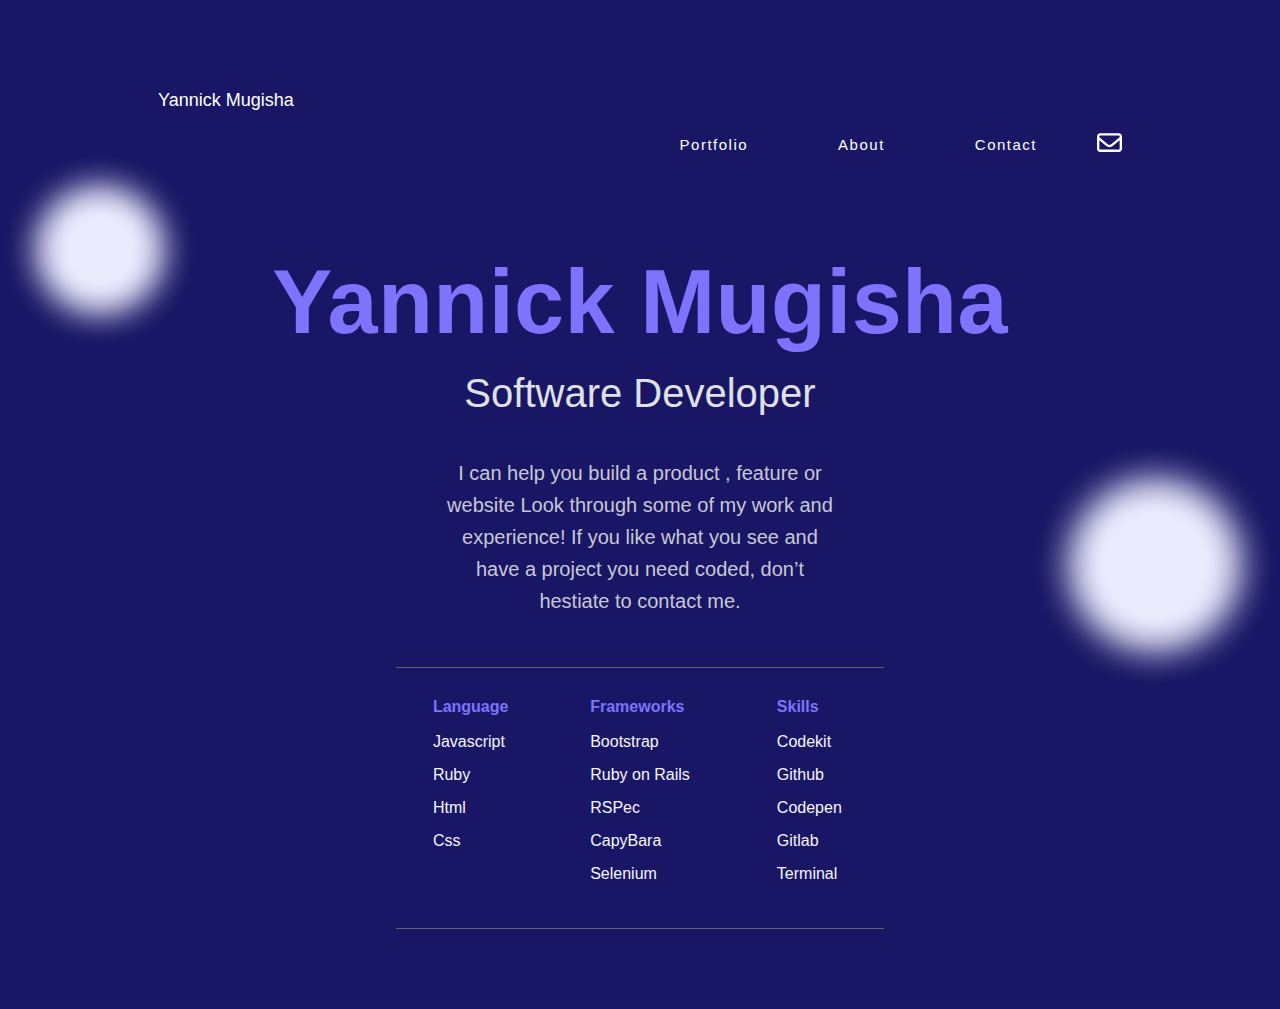
==== index.html @ bc4649f1 "Portofolio Setup" ====
<!DOCTYPE html>
<html lang="en">

<head>
    <meta charset="UTF-8">
    <meta http-equiv="X-UA-Compatible" content="IE=edge">
    <meta name="viewport" content="width=device-width, initial-scale=1.0">
    <title>My Personal Portofolio</title>

    <!-- favicon -->
    <link rel="stylesheet" href="images/favicon-1.ico" type="image/x-icon" />
    <!-- font awesome -->
    <link rel="stylesheet" href="https://cdnjs.cloudflare.com/ajax/libs/font-awesome/6.1.1/css/all.min.css"
        integrity="sha512-KfkfwYDsLkIlwQp6LFnl8zNdLGxu9YAA1QvwINks4PhcElQSvqcyVLLD9aMhXd13uQjoXtEKNosOWaZqXgel0g=="
        crossorigin="anonymous" referrerpolicy="no-referrer" />
    <link rel="stylesheet" href="styles.css">
    <script defer src="./index.js"></script>

</head>

<body>
    <!-- Header -->
    <header class="header">
        <a href="" class="logo">Yannick Mugisha</a>
        <div class="nav-links">
           <ul class="nav">
            <li class="close-icon"><i class="fa-solid fa-x"></i></li>
            <li class="menu-item"><a href="#portofolio">Portfolio</a></li>
            <li class="menu-item"><a href="#About">About</a></li>
            <li class="menu-item"><a href="#Contact">Contact</a></li>
            <li class="email-icon"><a href="#"><svg xmlns="http://www.w3.org/2000/svg" viewBox="0 0 512 512"><path d="M0 128C0 92.65 28.65 64 64 64H448C483.3 64 512 92.65 512 128V384C512 419.3 483.3 448 448 448H64C28.65 448 0 419.3 0 384V128zM48 128V150.1L220.5 291.7C241.1 308.7 270.9 308.7 291.5 291.7L464 150.1V127.1C464 119.2 456.8 111.1 448 111.1H64C55.16 111.1 48 119.2 48 127.1L48 128zM48 212.2V384C48 392.8 55.16 400 64 400H448C456.8 400 464 392.8 464 384V212.2L322 328.8C283.6 360.3 228.4 360.3 189.1 328.8L48 212.2z"/></svg></a></li>
           </ul>
        </div>
        <span class="nav-menu-icon"><i class="fa-solid fa-bars"></i></span>
    </header>
    <main class="main">
        <section class="main-intro">
            <h1>Yannick Mugisha</h1>
            <h3>Software Developer</h3>
            <p>I can help you build a product , feature or website Look through some of my work and experience! If you
                like what you see and have a project you need coded,
                don’t hestiate to contact me.</p>

        </section>
        <section class="section-experience">
            <div class="exp-card">
                <h4>Language</h4>
                <ul>
                    <li>Javascript</li>
                    <li>Ruby</li>
                    <li>Html</li>
                    <li>Css</li>
                </ul>
            </div>
            <div class="exp-card">
                <h4>Frameworks</h4>
                <ul>
                    <li>Bootstrap</li>
                    <li>Ruby on Rails</li>
                    <li>RSPec</li>
                    <li>CapyBara</li>
                    <li>Selenium</li>
                </ul>
            </div>
            <div class="exp-card">
                <h4>Skills</h4>
                <ul>
                    <li>Codekit</li>
                    <li>Github</li>
                    <li>Codepen</li>
                    <li>Gitlab</li>
                    <li>Terminal</li>
                </ul>
            </div>

        </section>   
    </main>
 
</body>
</html>
---- styles.css ----
@import url("https://fonts.googleapis.com/css2?family=Roboto:wght@300;400;500;700&display=swap");
@import url("https://fonts.googleapis.com/css2?family=Inter:wght@300;400;500;600;700&family=Roboto:wght@300;400;500;700&display=swap");

* {
  margin: 0;
  padding: 0;
  box-sizing: border-box;
}

body {
  background-color: #191765;
  background-image:
    url("./images/Ellipse18.png"),
    url("./images/Ellipse19.png"),
    url("./images/Ellipse20@3x.png"),
    url("./images/Ellipse21.png"),
    url("./images/Ellipse22.png"),
    url("./images/Ellipse23.png");
  background-repeat: no-repeat;
  background-size:
    120px 230px,
    60px 150px,
    200px,
    120px,
    240px 190px,
    140px 200px;
  background-position:
    left 0 top 50px,
    right 0 top 470px,
    left 0 top 1420px,
    right 0 top 2220px,
    left 0 top 3010px,
    right 0 top 3760px;
  width: 100vw;
  height: 100vh;
}

.header {
  height: max-content;
  display: flex;
  font-family: sans-serif;
  font-weight: 500;
  justify-content: space-between;
  align-items: center;
  padding: 20px 30px;
}

.nav-links {
  display: none;
}

.email-icon {
  display: none;
}

.nav-links.active {
  background-image:
    url("./images/shapemobilemenu-2.png"),
    url("./images/shape mobile menu-1.png"),
    url("./images/Icon - Chevron - Right - Larger.png"),
    url("./images/Icon - Chevron - Right - Larger.png"),
    url("./images/Icon - Chevron - Right - Larger.png");
  background-size:
    150px 300px,
    150px 300px,
    20px 20px,
    20px 20px,
    20px 20px;
  background-position:
    left 0 top 90px,
    right 0 top 350px,
    right 13% top 111px,
    right 13% top 174px,
    right 13% top 235px;
  background-repeat: no-repeat;
  display: block;
  align-items: center;
  justify-content: center;
  background-color: #191765;
  width: 100vw;
  height: 100vh;
  position: absolute;
  top: 0;
  right: 0;
  bottom: 0;
  font-size: 24px;
  line-height: 32px;
}

.close-icon {
  display: block;
  color: #fff;
  position: absolute;
  right: 7%;
  cursor: pointer;
  top: 15px;
}

.menu-item {
  display: flex;
  list-style-type: none;
  padding: 15px 30px;
  cursor: pointer;
}

.menu-item a {
  text-decoration: none;
  color: #fff;
}

.nav {
  text-decoration: none;
  margin-top: 90px;
}

.menu-item li {
  margin: 90px;
}

.logo {
  text-decoration: none;
  color: #fff;
  text-transform: capitalize;
  font-size: 20px;
}

.logo:hover {
  transform: rotate(90deg) translateX(50px);
}

.fa-bars {
  color: #fff;
  font-size: 20px;
  cursor: pointer;
}

.main {
  margin: 60px 24px;
  height: max-content;
  display: flex;
  flex-direction: column;
  align-items: center;
  justify-content: center;
}

.main-intro {
  display: grid;
  place-items: center;
}

.main-intro h1 {
  font-family: sans-serif;
  font-weight: 500;
  font-size: 35px;
  line-height: 72px;
  letter-spacing: 0.37px;
  color: #7d73fc;
  margin-bottom: 15px;
}

.main-intro h3 {
  font-family: sans-serif;
  font-weight: 500;
  font-size: 34px;
  line-height: 44px;
  color: #edecff;
  margin-bottom: 40px;
}

.main-intro p {
  height: max-content;
  font-family: sans-serif;
  font-weight: 500;
  font-size: 18px;
  line-height: 28px;
  display: flex;
  text-align: center;
  color: #c8c8d4;
}

.section-experience {
  margin-top: 50px;
  width: 100%;
  font-family: sans-serif;
  font-weight: 500;
  padding: 30px;
  border-top: 1px solid #646369;
  border-bottom: 1px solid #646369;
  display: grid;
  place-items: start;
  grid-template-columns: repeat(2, 1fr);
  gap: 20px;
}

.exp-card h4 {
  color: #7d73fc;
}

.exp-card ul {
  margin-top: 17px;
  list-style: none;
}

.exp-card ul li {
  margin-bottom: 15px;
  color: #f5f5ff;
}

.section {
  width: 100%;
  display: flex;
  flex-direction: column;
  align-items: center;
  justify-content: space-between;
}

.social-icons ul {
  width: 130px;
  display: flex;
  list-style-type: none;
  justify-content: space-between;
  margin-top: 20px;
  color: #fff;
  transition: all 0.5s;
  cursor: pointer;
}

.social-icons ul li:hover {
  transform: rotate(360deg) scale(1.5);
}

.work {
  width: 70px;
  margin-top: 20px;
  display: flex;
  justify-content: space-between;
}

.work__hide {
  display: none;
}

.arrow {
  color: #c4c4c4;
  padding: 4px;
  height: 21px;
}

.work h2 {
  color: #a2a3ae;
  font-family: sans-serif;
  font-weight: 500;
  font-size: 20px;
}

.work-section {
  font-family: sans-serif;
  font-weight: 500;
  margin-top: 70px;
}

.box-1 {
  display: grid;
  grid-template-columns: repeat(1, 1fr);
  margin-top: 40px;
}

.head {
  border-bottom: 1px solid #646369;
}

.head h2 {
  width: 50%;
  font-size: 40px;
  line-height: 54px;
  color: #7d73fc;
  margin-bottom: 30px;
}

.box-1 img {
  width: 100%;
  margin-bottom: 40px;
  cursor: pointer;
}

.box-1 img:hover {
  transform: scale(0.99);
  transform: rotate(2deg);
}

.box-1 h1 {
  font-family: sans-serif;
  font-weight: 500;
  font-size: 32px;
  line-height: 44px;
  color: #fff;
  margin-bottom: 40px;
}

.box-1 p {
  font-family: sans-serif;
  font-weight: 400;
  color: #dcdce8;
  font-size: 20px;
  line-height: 28px;
  margin-bottom: 40px;
}

.box-1 ul {
  list-style-type: none;
  display: flex;
  justify-content: space-between;
  color: #fff;
  margin-bottom: 40px;
}

.box-2 ul li:nth-child(2),
.box-2 ul li:nth-child(1),
.box-2 ul li:nth-child(3) {
  border-right: 1px solid #646369;
  padding: 10px 20px;
  font-family: sans-serif;
  font-weight: 500;
}

.box-2 ul li:nth-child(4) {
  padding: 10px 20px;
  font-family: sans-serif;
  font-weight: 500;
}

.button {
  width: 20%;
  font-family: sans-serif;
  font-weight: 500;
  font-size: 12px;
  line-height: 20px;
  color: #fff;
  background: #6a61d7;
  border-radius: 1px;
  padding: 12px 12px;
  border: 1px solid #6a61d7;
  transition: 0.2s;
  cursor: pointer;
}

.button:hover {
  background: #fff;
  color: #6a61d7;
}

.contact-form {
  display: flex;
  flex-direction: column;
  align-items: center;
  margin-top: 70px;
}

.contact-form h3 {
  font-family: sans-serif;
  font-weight: 500;
  font-size: 32px;
  line-height: 44px;
  color: #7d73fc;
  margin-bottom: 20px;
}

.contact-form p {
  width: 90%;
  font-family: sans-serif;
  font-weight: 400;
  font-size: 16px;
  line-height: 24px;
  color: #f5f5ff;
  text-align: center;
  margin-bottom: 40px;
}

form {
  width: 345px;
}

form div {
  padding: 10px;
  width: 365px;
  margin-left: -10px;
}

label {
  display: block;
}

input + label {
  display: inline-block;
  margin-right: 10px;
}

input[type=text],
input[type=email],
textarea {
  border: 1px solid #999;
  padding: 15px;
  width: 100%;
  color: #191765;
  margin-right: -2px;
}

input[type=name] {
  width: 100%;
  padding: 15px;
}

.form button {
  font-family: sans-serif;
  font-weight: 500;
  font-size: 12px;
  line-height: 20px;
  color: #fff;
  background: #6a61d7;
  border-radius: 1px;
  padding: 10px 30px;
  border: 1px solid #6a61d7;
  display: flex;
  align-items: center;
  justify-content: center;
  cursor: pointer;
  transition: 0.3s;
  margin-top: 15px;
  margin-bottom: 50px;
}

.form button:hover {
  color: #191765;
}

.down-form {
  display: flex;
  flex-direction: column;
  align-items: center;
}

.down-form h4 {
  font-family: sans-serif;
  font-weight: 400;
  font-size: 20px;
  line-height: 28px;
  text-align: center;
  color: #ebebff;
}

.social-icons {
  display: flex;
  flex-direction: column;
  align-items: center;
}

/* Recent Work Detail Container */

.recent_work_detail_container {
  width: 100%;
  height: 100vh;
  position: fixed;
  top: 0;
  left: 0;
  background: #191765;
  backdrop-filter: opacity(80%);
  display: none;
  z-index: 20;
}

.recent_work_box_visible {
  display: grid;
  place-items: center;
}

.recent_work_detail_box {
  width: 90%;
  height: 95%;
  padding: 20px 10px;
  background: rgba(255, 255, 255, 0.16);
  overflow-y: scroll;
}

.recent_work_detail_content {
  color: #fff;
}

.fa-xmark {
  font-size: 23px;
  color: #fff;
  cursor: pointer;
}

.recent_work_detail_close_btn {
  position: absolute;
  right: 50px;
  top: 40px;
  background: transparent;
  border: none;
}

@media only screen and (min-width: 800px) {
  .logo {
    font-size: 18px;
    line-height: 20px;
  }

  .nav-links {
    display: block;
  }

  .close-icon {
    display: none;
  }

  .nav-links ul {
    display: flex;
    align-items: center;
    list-style-type: none;
    width: 100%;
    gap: 30px;
  }

  .nav-links ul li a svg {
    fill: #fff;
    width: 25px;
    height: 25px;
  }

  .close-icon:active {
    display: inline-block;
  }

  .nav-links ul li a {
    text-decoration: none;
    color: #fff;
    font-family: sans-serif;
    font-weight: 500;
    font-size: 15px;
    line-height: 20px;
    letter-spacing: 1.5px;
  }

  .email-icon {
    display: inline-block;
  }

  .nav-menu-icon {
    display: none;
  }

  .nav-menu-icon.active {
    display: block;
    width: 100vw;
    height: 100vh;
    position: absolute;
    top: 0;
  }

  body {
    width: 80%;
    margin: 10px auto;
    background-image:
      url("./images/circle1header.png"),
      url("./images/circle2header.png"),
      url("./images/Ellipse 19 (2).png"),
      url("./images/Ellipse 20 (2).png"),
      url("./images/Ellipse 21 (2).png"),
      url("./images/Ellipse 22 (1).png");
    background-size:
      200px 200px,
      250px 250px,
      330px,
      250px,
      270px,
      320px;
    background-position:
      left 0 top 150px,
      right 0 top 440px,
      left 0 top 980px,
      right 0 top 1700px,
      left 0 top 2350px,
      right 0 top 2500px;
  }

  .main-intro h1 {
    font-family: sans-serif;
    font-weight: 700;
    font-size: 90px;
    line-height: 105px;
  }

  .main-intro h3 {
    font-size: 40px;
    line-height: 47px;
    text-align: center;
    color: #dfe1e6;
  }

  .main-intro p {
    width: 40%;
    font-size: 20px;
    line-height: 32px;
  }

  .section-experience {
    place-items: center;
    align-items: start;
    grid-template-columns: repeat(3, 1fr);
    width: 50%;
    padding-left: 0;
    padding-right: 0;
    margin-bottom: 80px;
  }

  .section {
    flex-direction: row;
  }

  .work__hide {
    display: flex;
  }

  .box-1 {
    grid-template-columns: repeat(2, 1fr);
  }

  .box-2 {
    display: flex;
    flex-direction: column;
    justify-content: center;
    padding: 45px 20px;
    width: 100%;
  }

  .down {
    display: flex;
    flex-direction: column;
  }

  .row__rev {
    display: flex;
    flex-direction: row-reverse;
  }

  .contact-form p {
    width: 60%;
    font-size: 20px;
    line-height: 28px;
    color: #ebebff;
  }

  .form button {
    padding: 5px 40px;
  }

  .form button:hover {
    background: #fff;
    color: #6a61d7;
  }

  .social-icons {
    flex-direction: row;
    margin-right: 50px;
  }

  .left {
    margin-bottom: 15px;
  }

  .left ul {
    margin-left: 140px;
  }

  .box-2 ul li:nth-child(1),
  .box-2 ul li:nth-child(2),
  .box-2 ul li:nth-child(3),
  .box-2 ul li:nth-child(4) {
    padding: 20px 20px;
  }

  form div {
    width: 600px;
  }

  .form-1 {
    display: flex;
  }

  input[type=text],
  input[type=email],
  textarea {
    margin-left: -120px;
  }

  input[type=name] {
    margin-left: -110px;
  }

  .down-form {
    margin-left: -130px;
  }
}
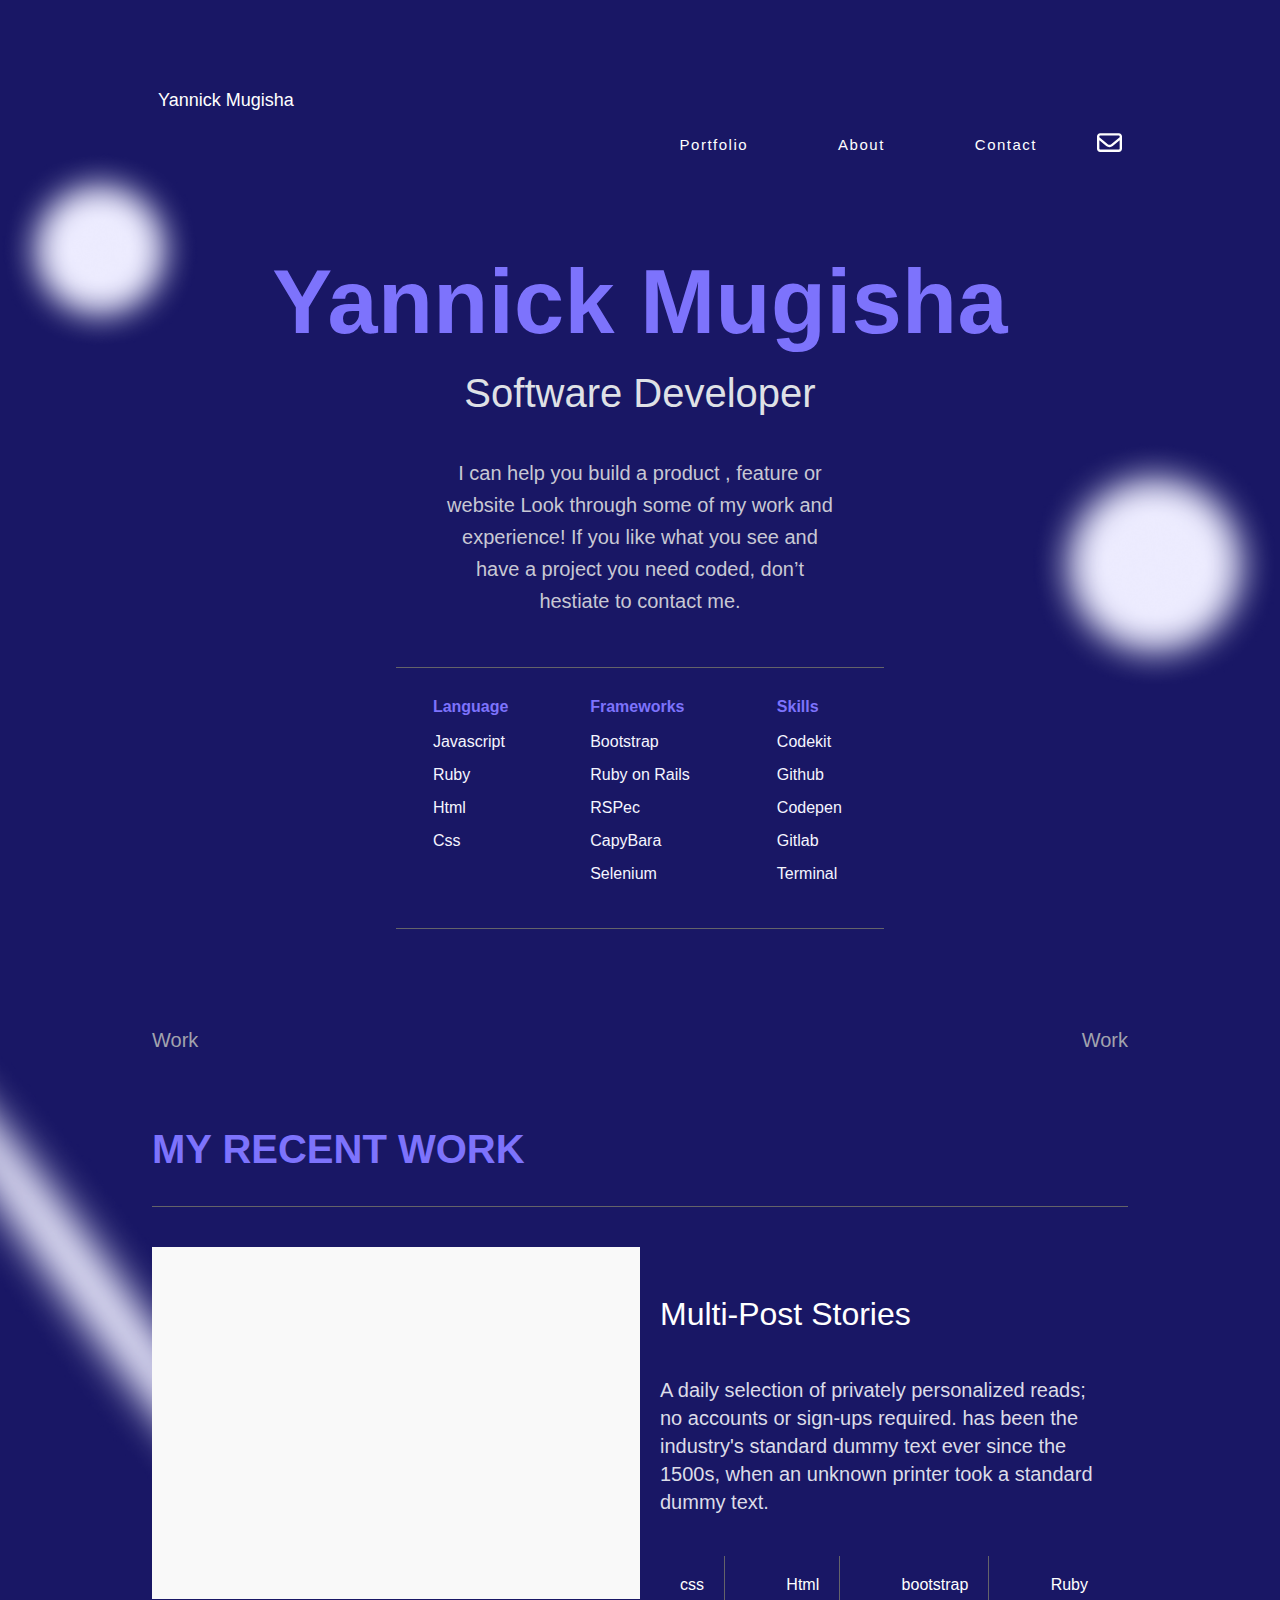
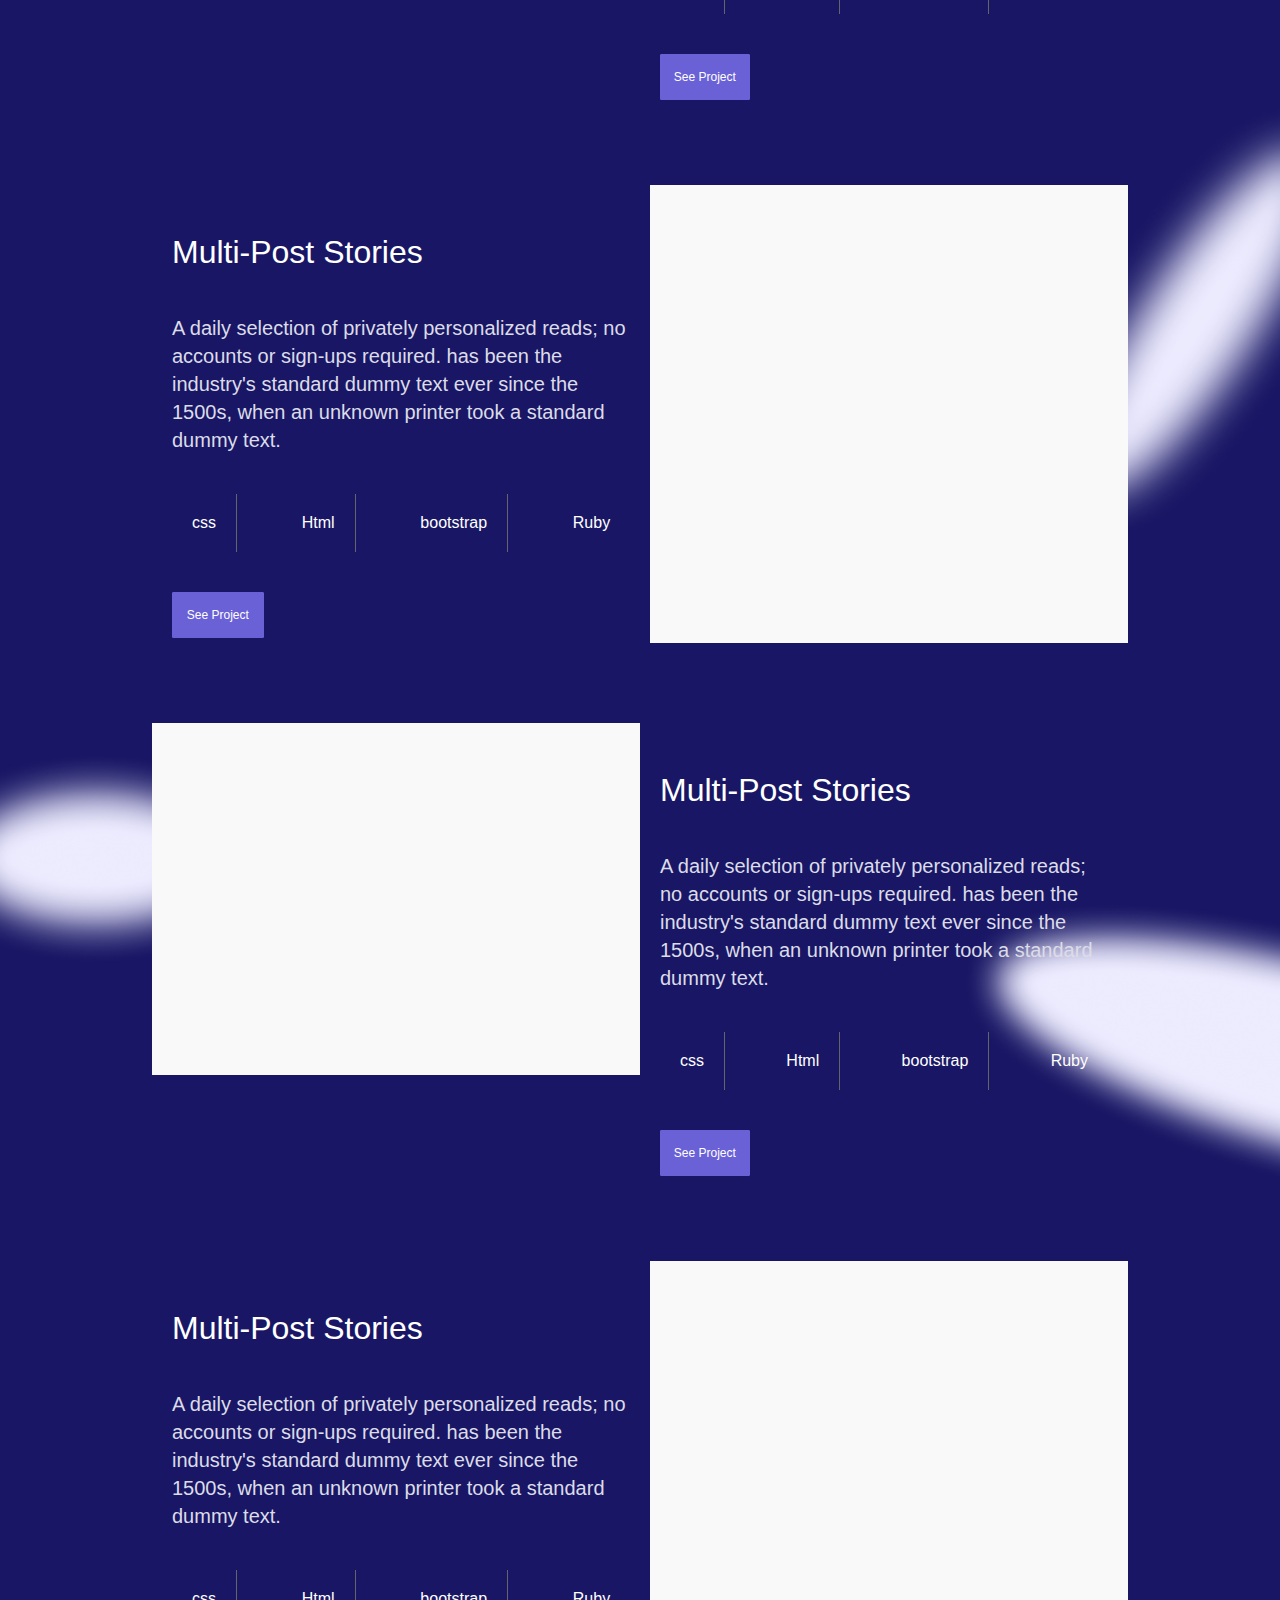
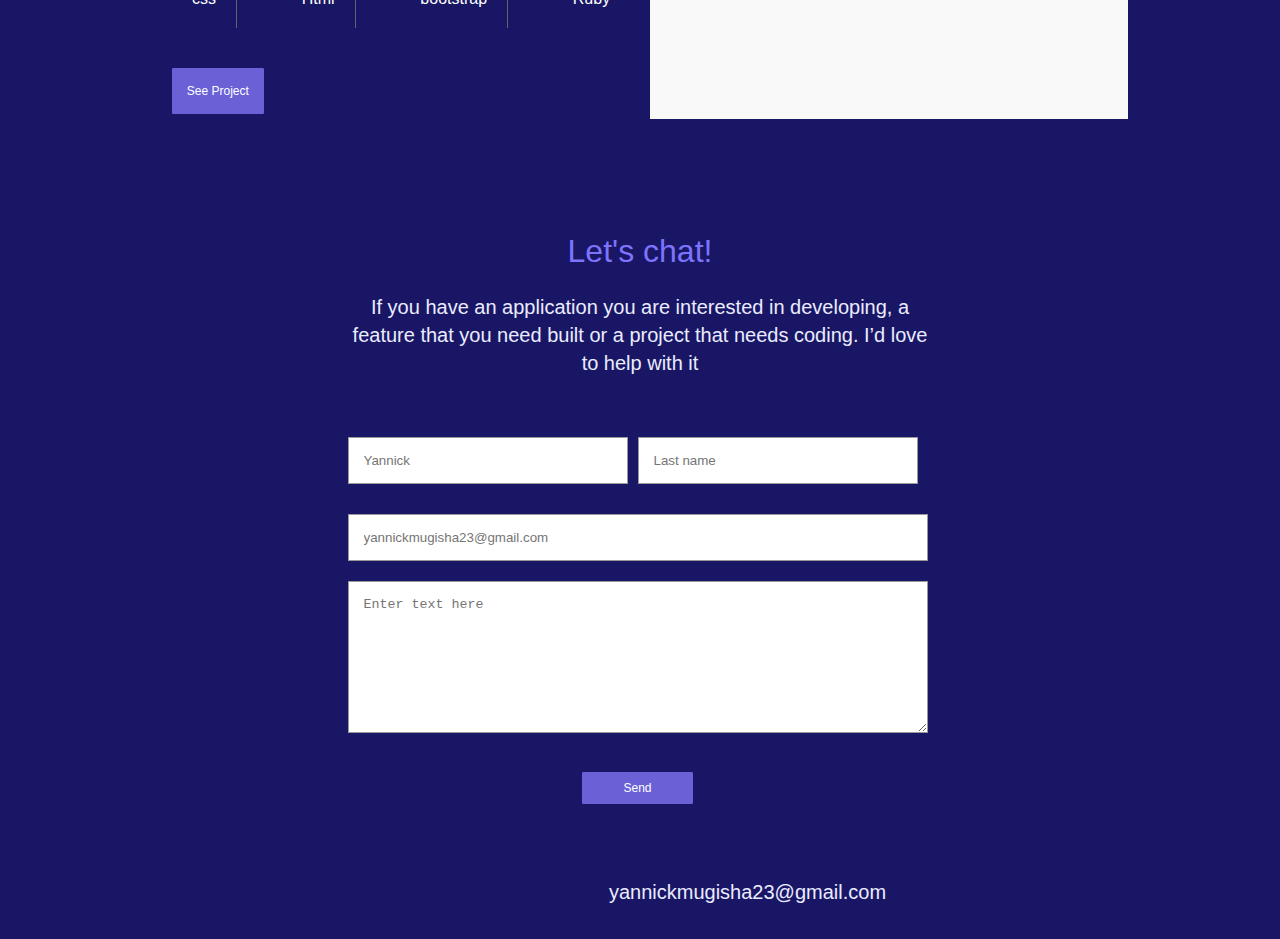
==== commit 2291babd: "Finish mobile view" ====
--- a/index.html
+++ b/index.html
@@ -73,7 +73,151 @@
                 </ul>
             </div>
 
-        </section>   
+        </section>
+       <div class="section">
+        <article class="work work__hide">
+            <h2>Work</h2>
+            <span class="arrow"><i class="fa-solid fa-arrow-down-long"></i></span>
+           
+
+        </article>
+        <div class="social-icons">
+            <ul>
+                <li><i class="fa-brands fa-github"></i></li>
+                <li><i class="fa-brands fa-linkedin-in"></i></li>
+                <li><i class="fa-brands fa-angellist"></i></li>
+                <li><i class="fa-brands fa-twitter"></i></li>
+                <li><i class="fa-solid fa-m"></i></li>
+            </ul>
+        </div>
+        <article class="work">
+            <span class="arrow"><i class="fa-solid fa-arrow-down-long"></i></span>
+            <h2>Work</h2>
+
+        </article>
+       </div>
+        <div id="append" class="work-section">
+          <article class="top">
+            <div class="head">
+                <h2>MY RECENT WORK</h2>
+            </div>
+          </article>
+          <article class="down">
+            <div class="box-1">
+                <img src="./images/ImgPlaceholder.png" alt="Blank square">
+                <div class="box-2">
+                    <h1>Multi-Post Stories</h1>
+                    <p>A daily selection of privately personalized reads; no accounts or sign-ups required. has been the industry's standard dummy text ever since the 1500s, when an unknown printer took a standard dummy text.</p>
+                    <ul>
+                        <li>css</li>
+                        <li>Html</li>
+                        <li>bootstrap</li>
+                        <li>Ruby</li>
+     
+                    </ul>
+                    <button class="button">See Project</button>
+                 </div>
+ 
+            </div>
+            <div class="box-1 row__rev">
+             <img src="./images/ImgPlaceholder.png" alt="Blank square">
+             <div class="box-2">
+                <h1>Multi-Post Stories</h1>
+                <p>A daily selection of privately personalized reads; no accounts or sign-ups required. has been the industry's standard dummy text ever since the 1500s, when an unknown printer took a standard dummy text.</p>
+                <ul>
+                    <li>css</li>
+                    <li>Html</li>
+                    <li>bootstrap</li>
+                    <li>Ruby</li>
+ 
+                </ul>
+                <button class="button">See Project</button>
+             </div>
+ 
+             </div>
+             <div class="box-1">
+                 <img src="./images/ImgPlaceholder.png" alt="Blank square">
+                 <div class="box-2">
+                    <h1>Multi-Post Stories</h1>
+                    <p>A daily selection of privately personalized reads; no accounts or sign-ups required. has been the industry's standard dummy text ever since the 1500s, when an unknown printer took a standard dummy text.</p>
+                    <ul>
+                        <li>css</li>
+                        <li>Html</li>
+                        <li>bootstrap</li>
+                        <li>Ruby</li>
+     
+                    </ul>
+                    <button class="button">See Project</button>
+                 </div>
+  
+             </div>
+             <div class="box-1 row__rev">
+                 <img src="./images/ImgPlaceholder.png" alt="Blank square">
+                 <div class="box-2">
+                    <h1>Multi-Post Stories</h1>
+                    <p>A daily selection of privately personalized reads; no accounts or sign-ups required. has been the industry's standard dummy text ever since the 1500s, when an unknown printer took a standard dummy text.</p>
+                    <ul>
+                        <li>css</li>
+                        <li>Html</li>
+                        <li>bootstrap</li>
+                        <li>Ruby</li>
+     
+                    </ul>
+                    <button class="button">See Project</button>
+                 </div>
+             </div>
+          </article>
+        </div>
+        <section class="contact-form">
+            <h3>Let's chat!</h3>
+            <p>If you have an application you are interested in developing, a feature that you need built or a project that needs coding. I’d love to help with it </p> 
+            <form class="form" action="https://formspree.io/f/xoqrbwdq" method="POST">
+                <div class="form-1">
+                    <div>
+                        <label for="name">
+                            <input id="name" type="text" placeholder="Yannick" required minlength="6" maxlength="30">
+                        </label>
+                    </div>
+                    <div>
+                        <label for="text">
+                            <input id="text" type="text" placeholder="Last name" required minlength="6" maxlength="30">
+                        </label>
+                    </div>
+                </div>
+                <div>
+                    <label for="email">
+                        <input id="email" type="email" placeholder="yannickmugisha23@gmail.com" required>
+                    </label>
+                    
+                </div>
+                <div>
+                    <label for="textarea">
+                        <textarea id="textarea" name="textarea" cols="50" rows="8" placeholder="Enter text here" minlength="15" maxlength="500"></textarea>
+                    </label>
+                    
+                </div>
+                <div class="down-form">
+                    <button type="submit">Send</button>
+                   <div class="social-icons">
+                    <div class="left">
+                        <ul>
+                            <li><i class="fa-brands fa-github"></i></li>
+                            <li><i class="fa-brands fa-linkedin-in"></i></li>
+                            <li><i class="fa-brands fa-angellist"></i></li>
+                            <li><i class="fa-brands fa-twitter"></i></li>
+                            <li><i class="fa-solid fa-m"></i></li>
+                        </ul>
+                    </div>
+                   
+                   <div class="right">
+                    <h4>yannickmugisha23@gmail.com</h4>
+                   </div>
+                   </div>
+                </div>
+
+
+            </form>
+        </section>     
     </main>
  
 </body>
--- a/styles.css
+++ b/styles.css
@@ -454,51 +454,6 @@
   align-items: center;
 }
 
-/* Recent Work Detail Container */
-
-.recent_work_detail_container {
-  width: 100%;
-  height: 100vh;
-  position: fixed;
-  top: 0;
-  left: 0;
-  background: #191765;
-  backdrop-filter: opacity(80%);
-  display: none;
-  z-index: 20;
-}
-
-.recent_work_box_visible {
-  display: grid;
-  place-items: center;
-}
-
-.recent_work_detail_box {
-  width: 90%;
-  height: 95%;
-  padding: 20px 10px;
-  background: rgba(255, 255, 255, 0.16);
-  overflow-y: scroll;
-}
-
-.recent_work_detail_content {
-  color: #fff;
-}
-
-.fa-xmark {
-  font-size: 23px;
-  color: #fff;
-  cursor: pointer;
-}
-
-.recent_work_detail_close_btn {
-  position: absolute;
-  right: 50px;
-  top: 40px;
-  background: transparent;
-  border: none;
-}
-
 @media only screen and (min-width: 800px) {
   .logo {
     font-size: 18px;
@@ -700,4 +655,4 @@
   .down-form {
     margin-left: -130px;
   }
-}
+}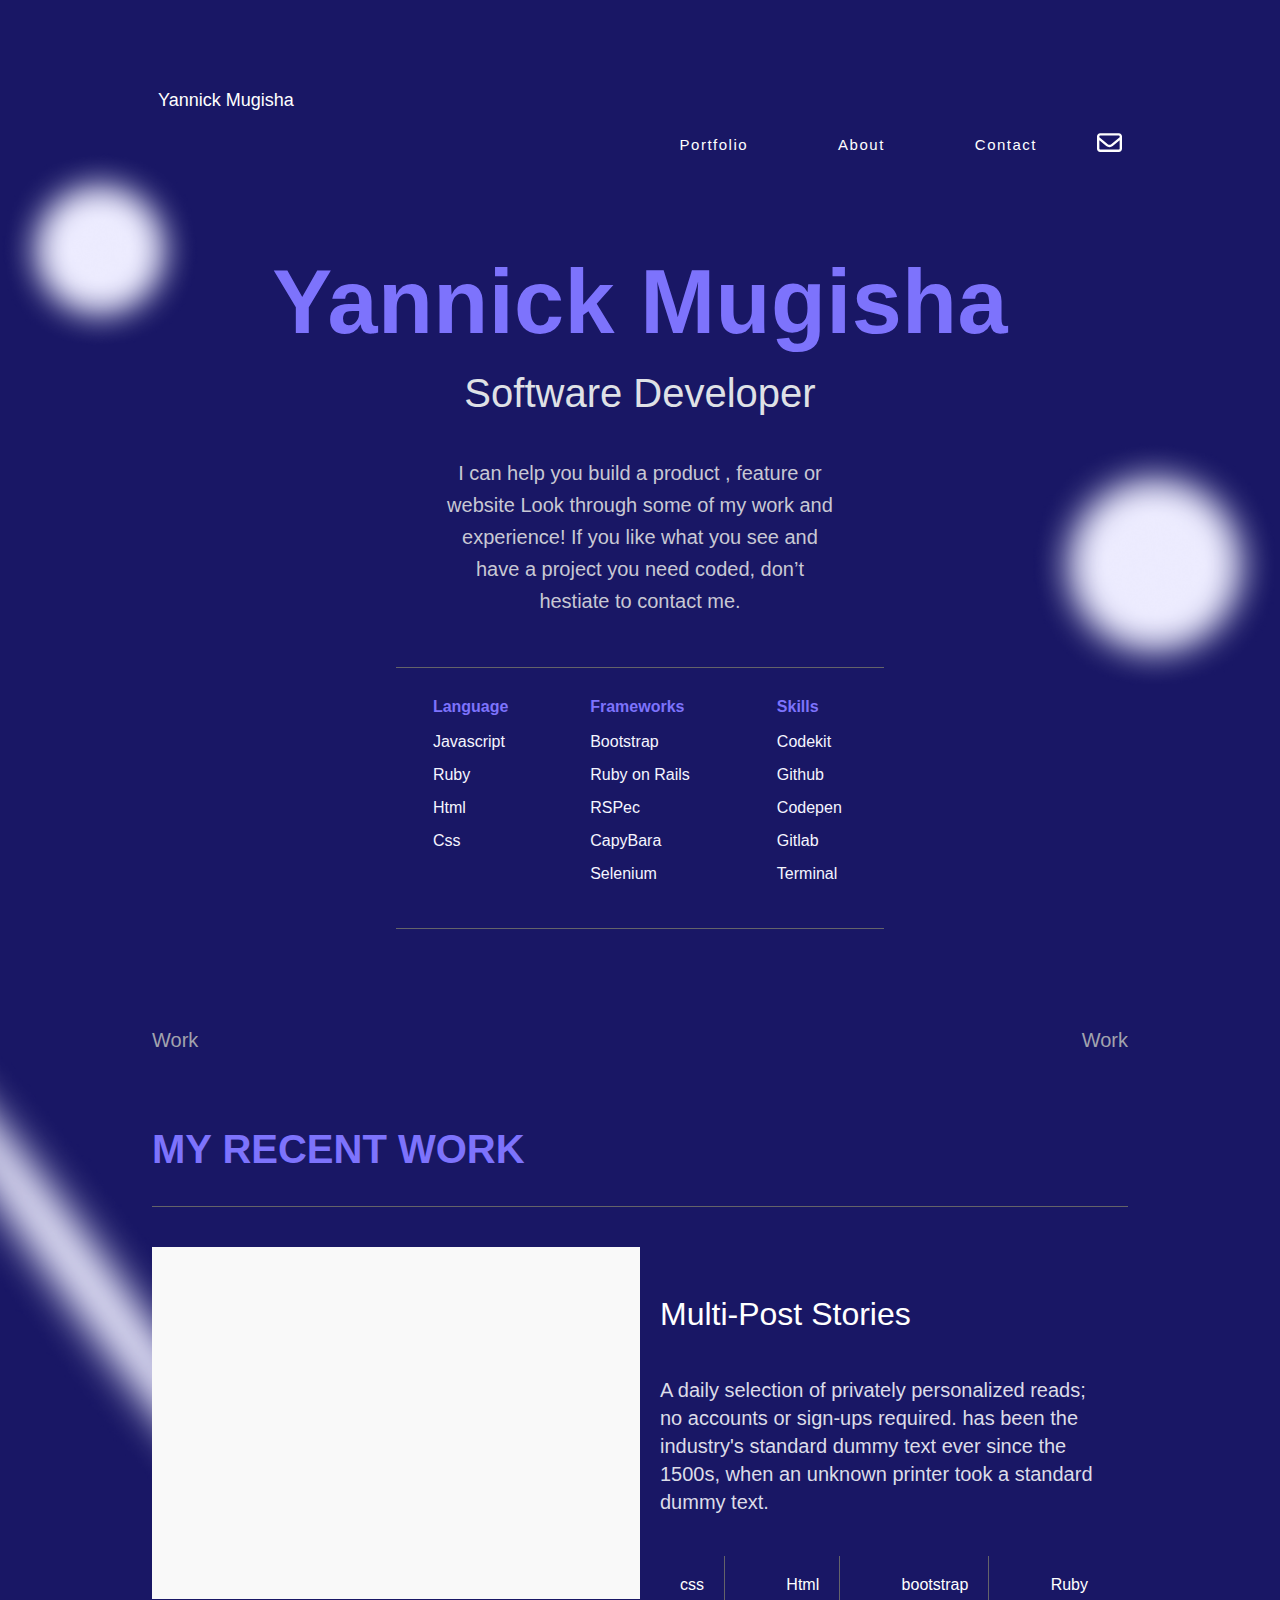
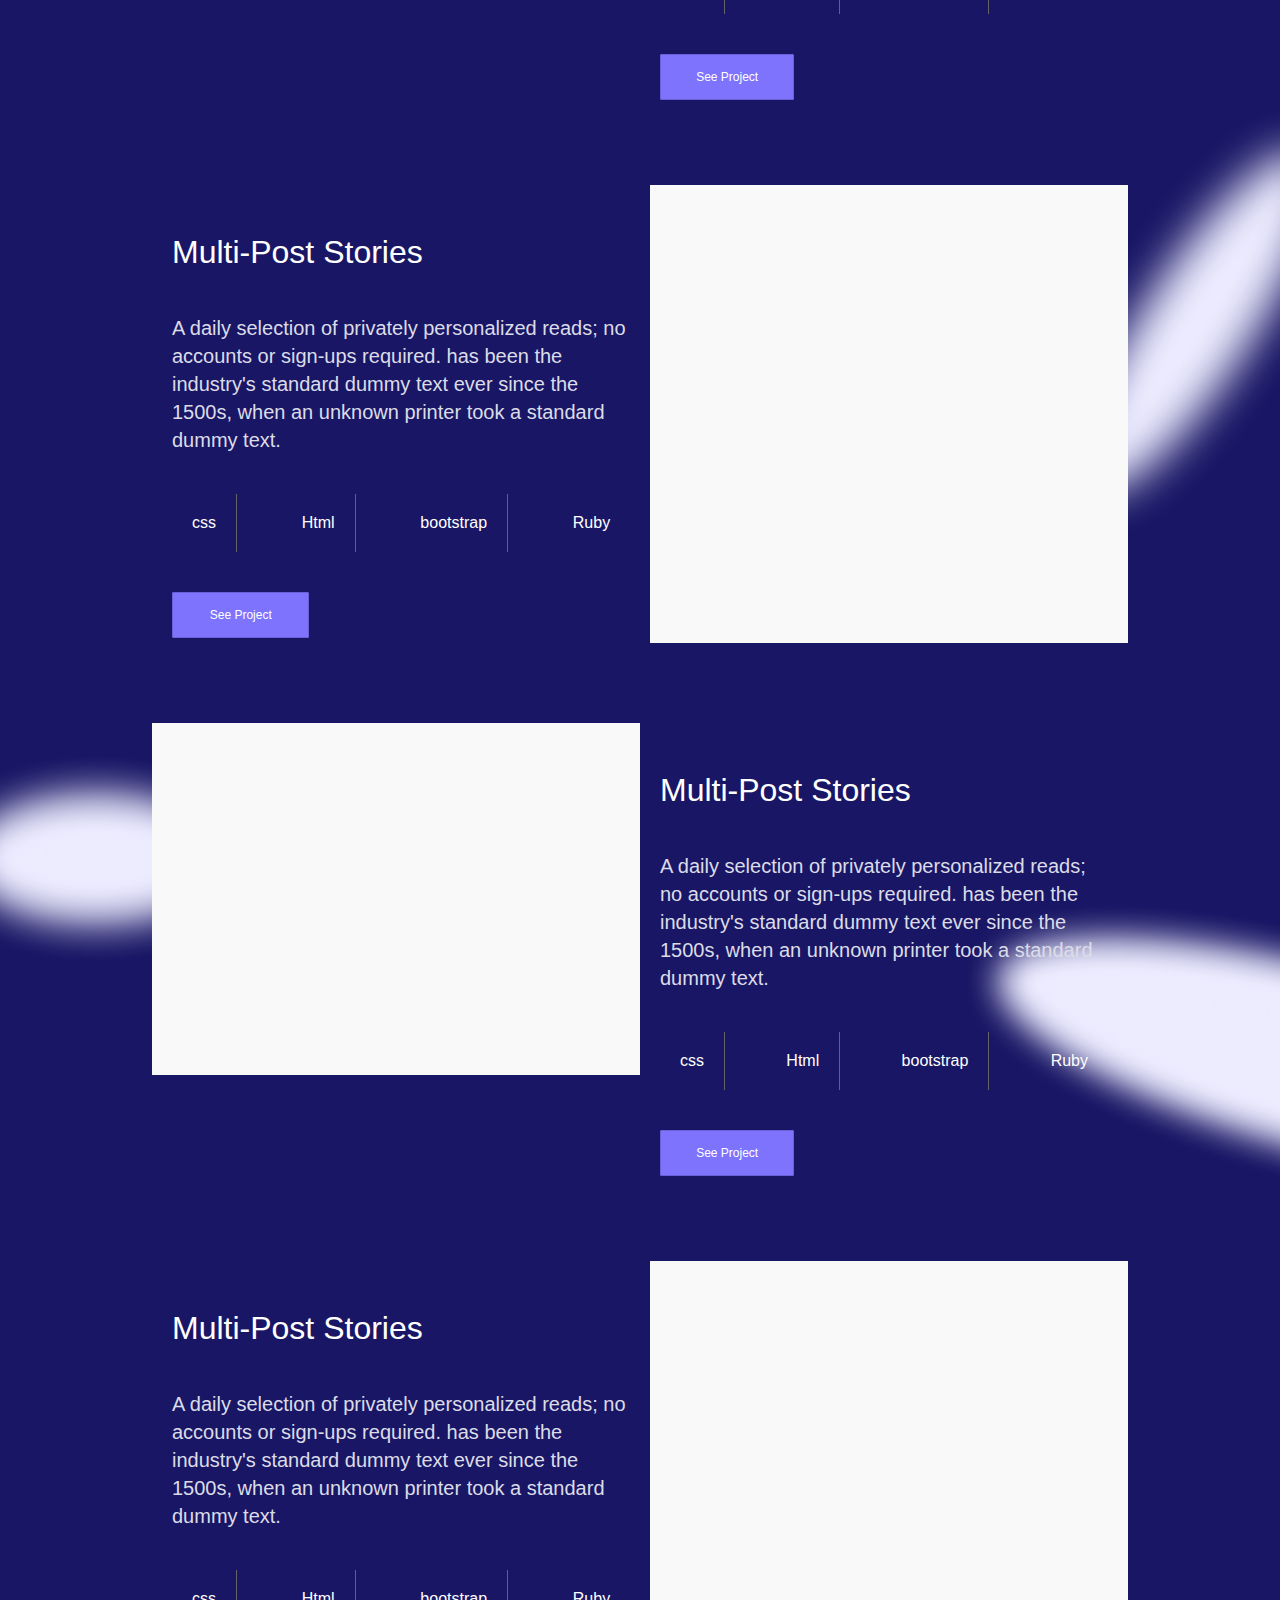
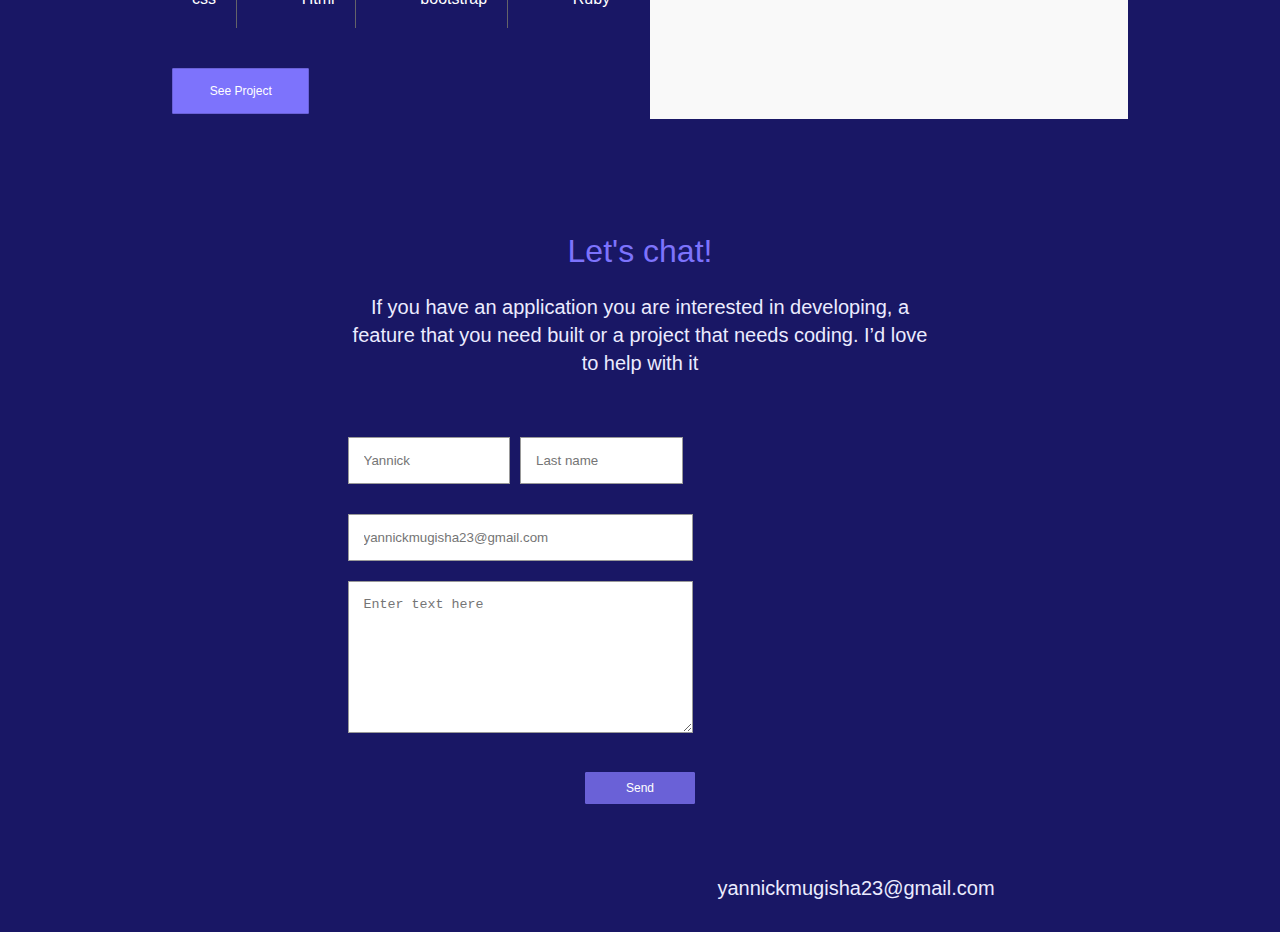
==== commit 1ce0c81e: "Add review changes" ====
--- a/index.html
+++ b/index.html
@@ -33,7 +33,7 @@
         </div>
         <span class="nav-menu-icon"><i class="fa-solid fa-bars"></i></span>
     </header>
-    <main class="main">
+    <section class="main">
         <section class="main-intro">
             <h1>Yannick Mugisha</h1>
             <h3>Software Developer</h3>
@@ -75,12 +75,12 @@
 
         </section>
        <div class="section">
-        <article class="work work__hide">
+        <section class="work work__hide">
             <h2>Work</h2>
             <span class="arrow"><i class="fa-solid fa-arrow-down-long"></i></span>
            
 
-        </article>
+        </section>
         <div class="social-icons">
             <ul>
                 <li><i class="fa-brands fa-github"></i></li>
@@ -90,23 +90,24 @@
                 <li><i class="fa-solid fa-m"></i></li>
             </ul>
         </div>
-        <article class="work">
+        <section class="work">
             <span class="arrow"><i class="fa-solid fa-arrow-down-long"></i></span>
             <h2>Work</h2>
 
-        </article>
+        </section>
        </div>
         <div id="append" class="work-section">
-          <article class="top">
+          <section class="top">
             <div class="head">
                 <h2>MY RECENT WORK</h2>
             </div>
-          </article>
-          <article class="down">
+          </section>
+
+          <section class="down">
             <div class="box-1">
                 <img src="./images/ImgPlaceholder.png" alt="Blank square">
                 <div class="box-2">
-                    <h1>Multi-Post Stories</h1>
+                    <h2>Multi-Post Stories</h2>
                     <p>A daily selection of privately personalized reads; no accounts or sign-ups required. has been the industry's standard dummy text ever since the 1500s, when an unknown printer took a standard dummy text.</p>
                     <ul>
                         <li>css</li>
@@ -115,14 +116,14 @@
                         <li>Ruby</li>
      
                     </ul>
-                    <button class="button">See Project</button>
+                    <button type="button" class="button">See Project</button>
                  </div>
  
             </div>
             <div class="box-1 row__rev">
              <img src="./images/ImgPlaceholder.png" alt="Blank square">
              <div class="box-2">
-                <h1>Multi-Post Stories</h1>
+                <h2>Multi-Post Stories</h2>
                 <p>A daily selection of privately personalized reads; no accounts or sign-ups required. has been the industry's standard dummy text ever since the 1500s, when an unknown printer took a standard dummy text.</p>
                 <ul>
                     <li>css</li>
@@ -131,14 +132,14 @@
                     <li>Ruby</li>
  
                 </ul>
-                <button class="button">See Project</button>
+                <button type="button" class="button">See Project</button>
              </div>
  
              </div>
              <div class="box-1">
                  <img src="./images/ImgPlaceholder.png" alt="Blank square">
                  <div class="box-2">
-                    <h1>Multi-Post Stories</h1>
+                    <h2>Multi-Post Stories</h2>
                     <p>A daily selection of privately personalized reads; no accounts or sign-ups required. has been the industry's standard dummy text ever since the 1500s, when an unknown printer took a standard dummy text.</p>
                     <ul>
                         <li>css</li>
@@ -147,14 +148,14 @@
                         <li>Ruby</li>
      
                     </ul>
-                    <button class="button">See Project</button>
+                    <button type="button" class="button">See Project</button>
                  </div>
   
              </div>
              <div class="box-1 row__rev">
                  <img src="./images/ImgPlaceholder.png" alt="Blank square">
                  <div class="box-2">
-                    <h1>Multi-Post Stories</h1>
+                    <h2>Multi-Post Stories</h2>
                     <p>A daily selection of privately personalized reads; no accounts or sign-ups required. has been the industry's standard dummy text ever since the 1500s, when an unknown printer took a standard dummy text.</p>
                     <ul>
                         <li>css</li>
@@ -163,10 +164,10 @@
                         <li>Ruby</li>
      
                     </ul>
-                    <button class="button">See Project</button>
+                    <button type="button" class="button">See Project</button>
                  </div>
              </div>
-          </article>
+          </section>
         </div>
         <section class="contact-form">
             <h3>Let's chat!</h3>
@@ -218,7 +219,7 @@
 
             </form>
         </section>     
-    </main>
- 
+   
+    </section>
 </body>
 </html>--- a/styles.css
+++ b/styles.css
@@ -223,6 +223,7 @@
   color: #fff;
   transition: all 0.5s;
   cursor: pointer;
+  margin: 0 auto;
 }
 
 .social-icons ul li:hover {
@@ -288,7 +289,7 @@
   transform: rotate(2deg);
 }
 
-.box-1 h1 {
+.box-1 h2 {
   font-family: sans-serif;
   font-weight: 500;
   font-size: 32px;
@@ -330,7 +331,7 @@
 }
 
 .button {
-  width: 20%;
+  width: 30%;
   font-family: sans-serif;
   font-weight: 500;
   font-size: 12px;
@@ -449,6 +450,219 @@
 }
 
 .social-icons {
+  display: flex;
+  flex-direction: column;
+  align-items: center;
+}
+
+#work-section {
+  font-family: sans-serif;
+  font-weight: 500;
+  margin-top: 70px;
+}
+
+#box-1 {
+  display: grid;
+  grid-template-columns: repeat(1, 1fr);
+  margin-top: 40px;
+}
+
+#head {
+  border-bottom: 1px solid #646369;
+}
+
+#head h2 {
+  font-size: 40px;
+  line-height: 54px;
+  color: #7d73fc;
+  margin-bottom: 30px;
+}
+
+#box-1 img {
+  width: 100%;
+  margin-bottom: 40px;
+  cursor: pointer;
+}
+
+#box-1 img:hover {
+  transform: scale(0.99);
+  transform: rotate(2deg);
+}
+
+#box-1 h1 {
+  font-family: sans-serif;
+  font-weight: 500;
+  font-size: 32px;
+  line-height: 44px;
+  color: #fff;
+  margin-bottom: 40px;
+}
+
+#box-1 p {
+  font-family: sans-serif;
+  font-weight: 400;
+  color: #dcdce8;
+  font-size: 20px;
+  line-height: 28px;
+  margin-bottom: 40px;
+}
+
+#box-1 ul {
+  list-style-type: none;
+  display: flex;
+  justify-content: space-between;
+  color: #fff;
+  margin-bottom: 40px;
+}
+
+#box-2 ul li:nth-child(2),
+#box-2 ul li:nth-child(1),
+#box-2 ul li:nth-child(3) {
+  border-right: 1px solid #646369;
+  padding: 10px 20px;
+  font-family: sans-serif;
+  font-weight: 500;
+}
+
+#box-2 ul li:nth-child(4) {
+  padding: 10px 20px;
+  font-family: sans-serif;
+  font-weight: 500;
+}
+
+#button {
+  width: 40%;
+  font-family: sans-serif;
+  font-weight: 500;
+  font-size: 12px;
+  line-height: 20px;
+  color: #fff;
+  background: #6a61d7;
+  border-radius: 1px;
+  padding: 12px 12px;
+  border: 1px solid #6a61d7;
+  transition: 0.2s;
+  cursor: pointer;
+}
+
+.button:hover {
+  background: #7D73FC;
+}
+
+.button:enabled {
+  background: #7D73FC;
+}
+
+.button:disabled {
+  background: #2A2B33;;
+}
+
+.button:active {
+  box-shadow: 7px 6px 28px 1px rgba(0, 0, 0, 0.24);
+  transform: translateY(4px);
+  background: #5E42D7;
+}
+
+#contact-form {
+  display: flex;
+  flex-direction: column;
+  align-items: center;
+  margin-top: 70px;
+}
+
+#contact-form h3 {
+  font-family: sans-serif;
+  font-weight: 500;
+  font-size: 32px;
+  line-height: 44px;
+  color: #7d73fc;
+  margin-bottom: 20px;
+}
+
+#contact-form p {
+  width: 90%;
+  font-family: sans-serif;
+  font-weight: 400;
+  font-size: 16px;
+  line-height: 24px;
+  color: #f5f5ff;
+  text-align: center;
+  margin-bottom: 40px;
+}
+
+.form {
+  width: 345px;
+}
+
+.form div {
+  padding: 10px;
+  width: 365px;
+  margin-left: -10px;
+}
+
+.label {
+  display: block;
+}
+
+.input + label {
+  display: inline-block;
+  margin-right: 10px;
+}
+
+.input[type=text],
+.input[type=email],
+.textarea {
+  border: 1px solid #999;
+  padding: 15px;
+  width: 100%;
+  color: #191765;
+  margin-right: -2px;
+}
+
+.input[type=name] {
+  width: 100%;
+  padding: 15px;
+}
+
+#form button {
+  font-family: sans-serif;
+  font-weight: 500;
+  font-size: 12px;
+  line-height: 20px;
+  color: #fff;
+  background: #6a61d7;
+  border-radius: 1px;
+  padding: 10px 30px;
+  border: 1px solid #6a61d7;
+  display: flex;
+  align-items: center;
+  justify-content: center;
+  cursor: pointer;
+  transition: 0.3s;
+  margin-top: 15px;
+  margin-bottom: 50px;
+}
+
+#form button:hover {
+  color: #191765;
+}
+
+#down-form {
+  display: flex;
+  flex-direction: column;
+  align-items: center;
+}
+
+#down-form h4 {
+  font-family: sans-serif;
+  font-weight: 400;
+  font-size: 20px;
+  line-height: 28px;
+  text-align: center;
+  color: #ebebff;
+}
+
+#social-icons {
   display: flex;
   flex-direction: column;
   align-items: center;
@@ -655,4 +869,4 @@
   .down-form {
     margin-left: -130px;
   }
-}+}
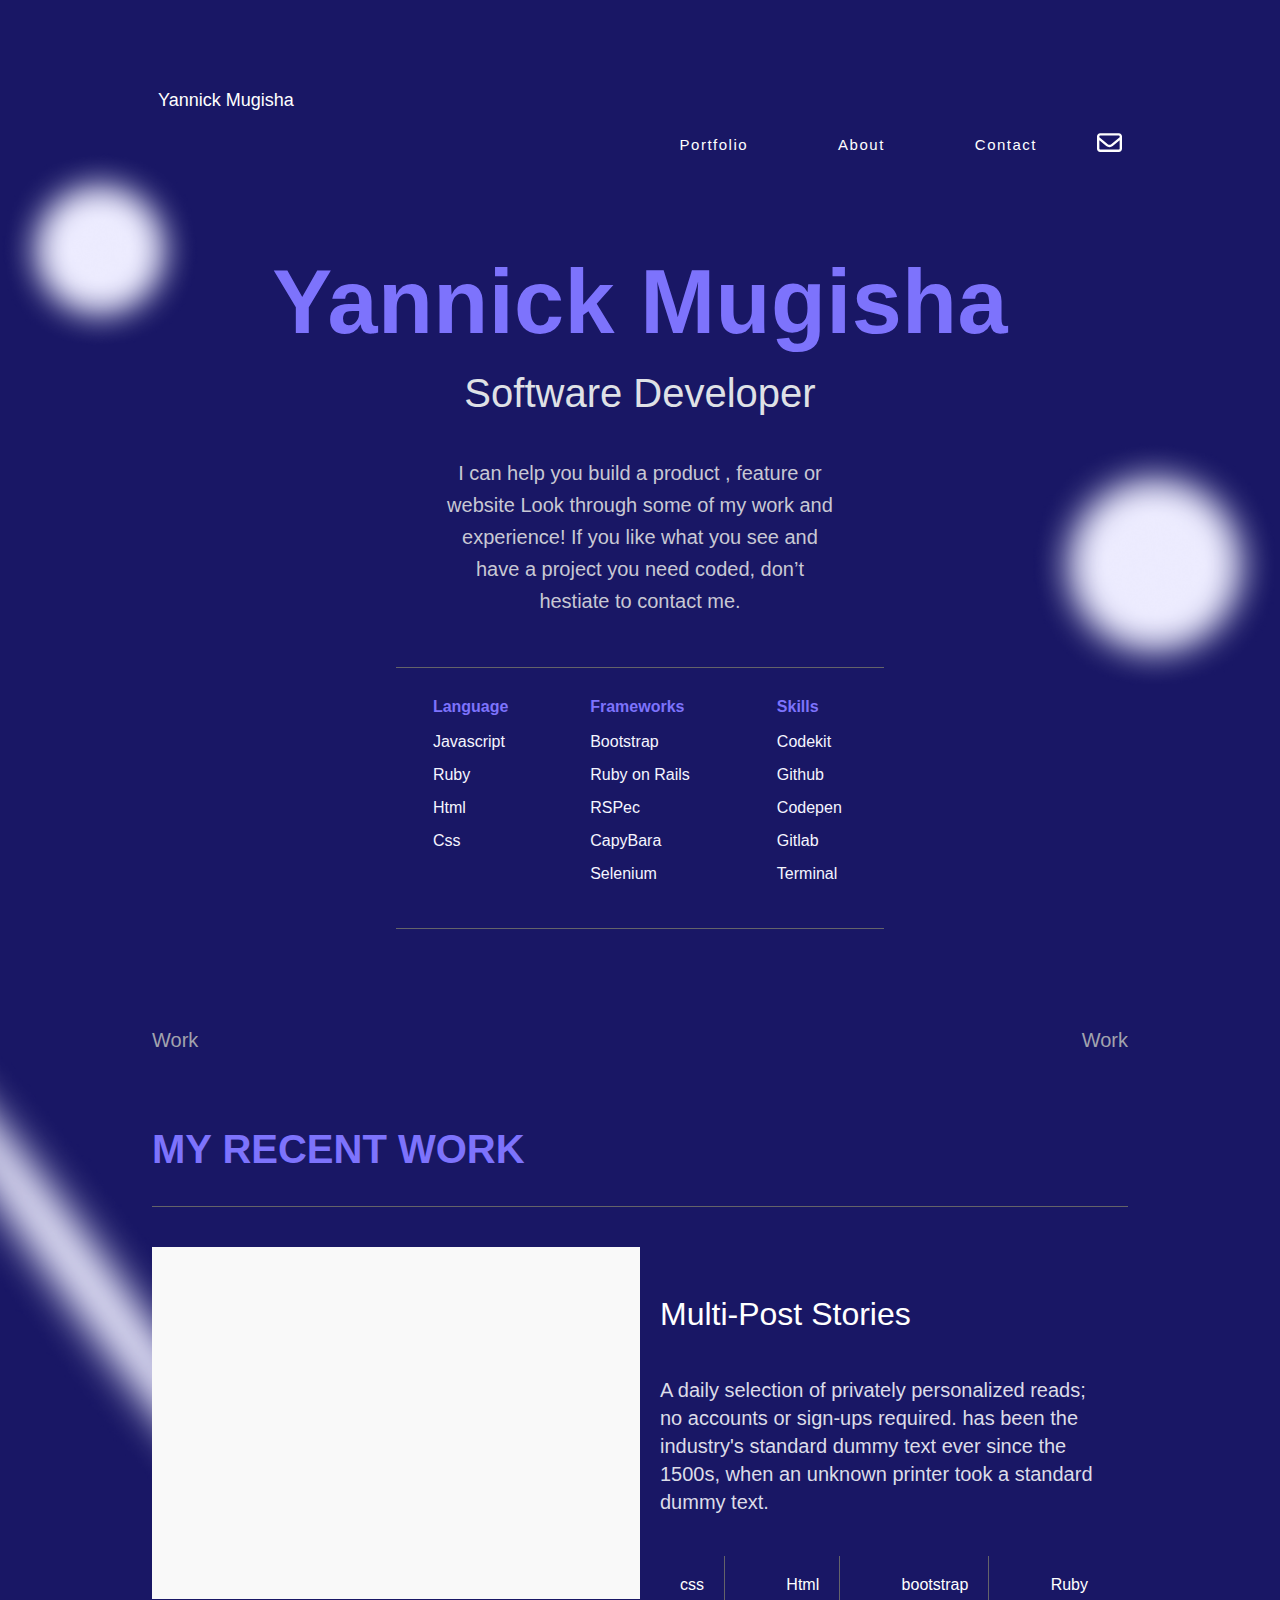
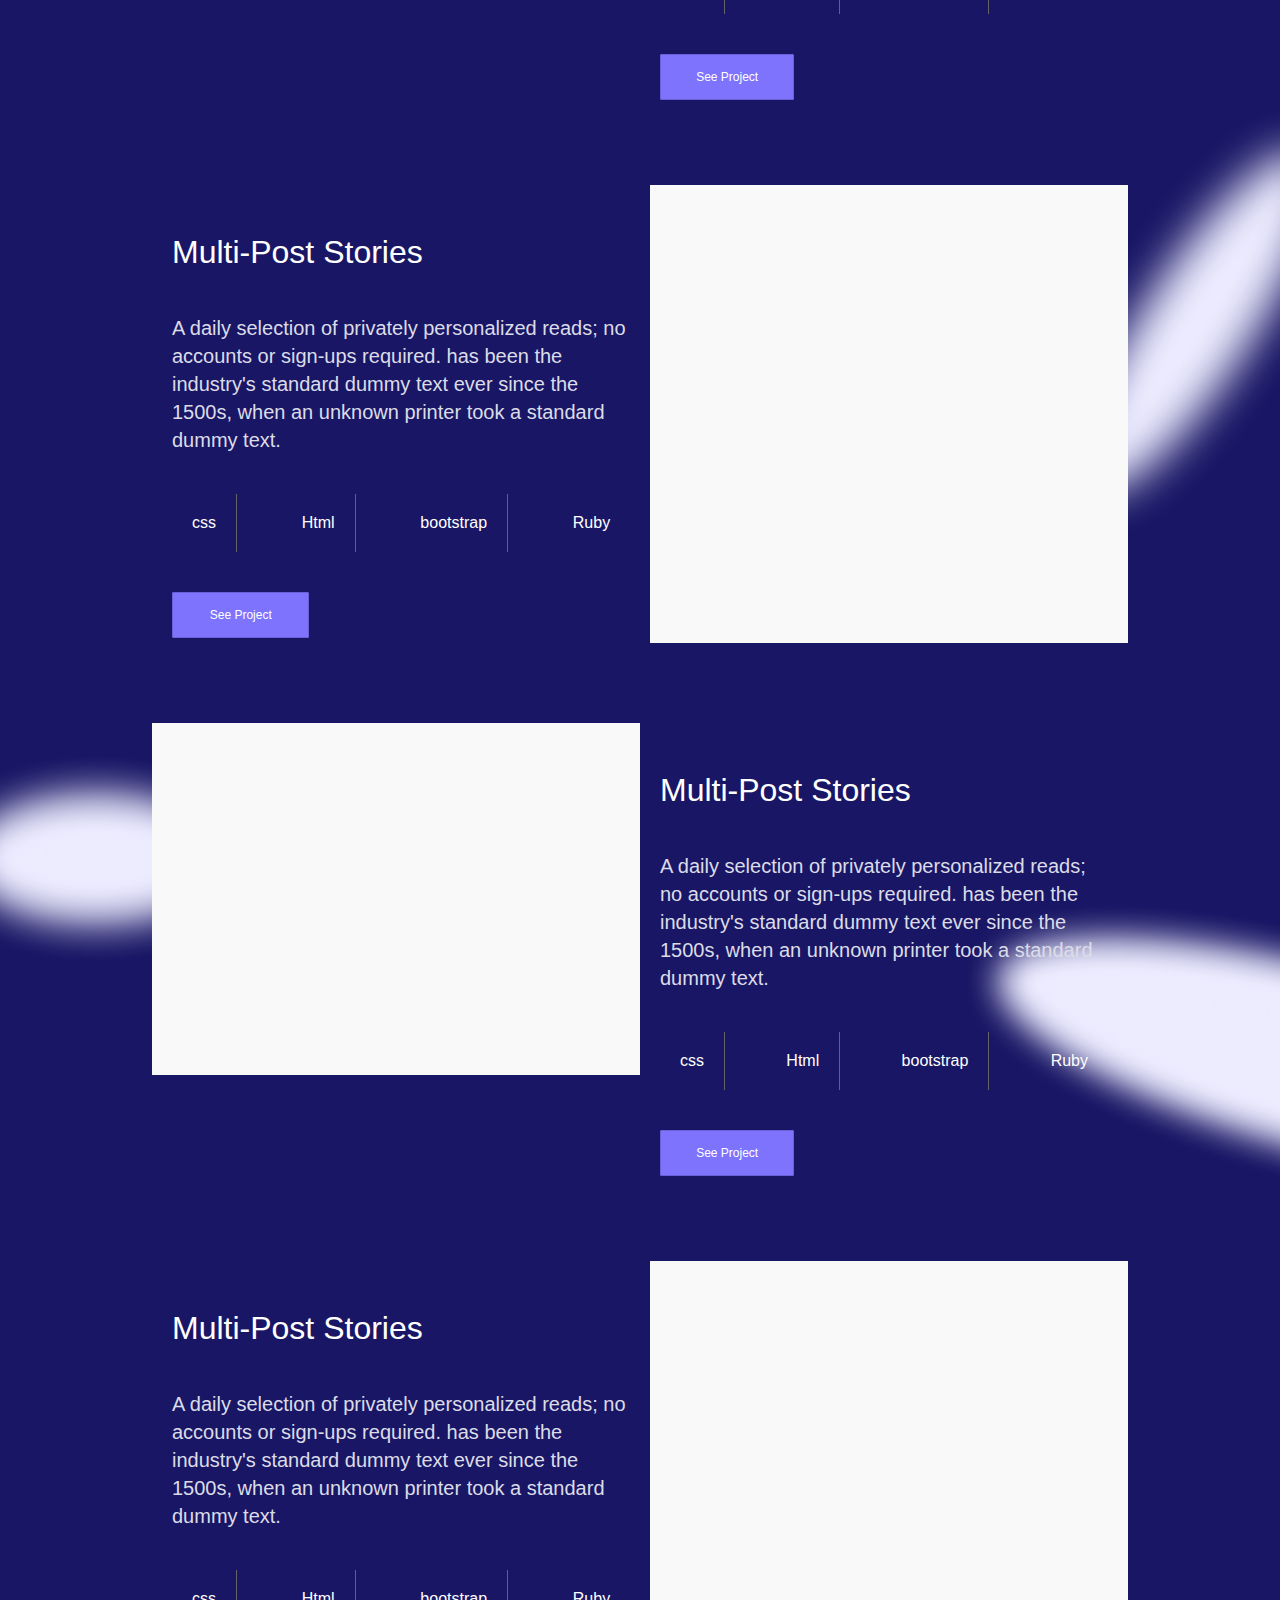
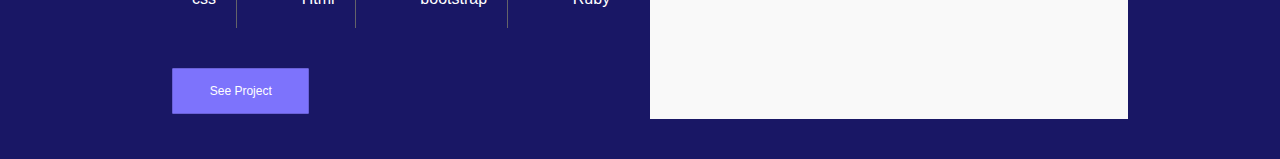
==== commit 8fa35753: "Add review changes" ====
--- a/index.html
+++ b/index.html
@@ -169,56 +169,6 @@
              </div>
           </section>
         </div>
-        <section class="contact-form">
-            <h3>Let's chat!</h3>
-            <p>If you have an application you are interested in developing, a feature that you need built or a project that needs coding. I’d love to help with it </p> 
-            <form class="form" action="https://formspree.io/f/xoqrbwdq" method="POST">
-                <div class="form-1">
-                    <div>
-                        <label for="name">
-                            <input id="name" type="text" placeholder="Yannick" required minlength="6" maxlength="30">
-                        </label>
-                    </div>
-                    <div>
-                        <label for="text">
-                            <input id="text" type="text" placeholder="Last name" required minlength="6" maxlength="30">
-                        </label>
-                    </div>
-                </div>
-                <div>
-                    <label for="email">
-                        <input id="email" type="email" placeholder="yannickmugisha23@gmail.com" required>
-                    </label>
-                    
-                </div>
-                <div>
-                    <label for="textarea">
-                        <textarea id="textarea" name="textarea" cols="50" rows="8" placeholder="Enter text here" minlength="15" maxlength="500"></textarea>
-                    </label>
-                    
-                </div>
-                <div class="down-form">
-                    <button type="submit">Send</button>
-                   <div class="social-icons">
-                    <div class="left">
-                        <ul>
-                            <li><i class="fa-brands fa-github"></i></li>
-                            <li><i class="fa-brands fa-linkedin-in"></i></li>
-                            <li><i class="fa-brands fa-angellist"></i></li>
-                            <li><i class="fa-brands fa-twitter"></i></li>
-                            <li><i class="fa-solid fa-m"></i></li>
-                        </ul>
-                    </div>
-                   
-                   <div class="right">
-                    <h4>yannickmugisha23@gmail.com</h4>
-                   </div>
-                   </div>
-                </div>
-
-
-            </form>
-        </section>     
    
     </section>
 </body>
--- a/styles.css
+++ b/styles.css
@@ -219,7 +219,6 @@
   display: flex;
   list-style-type: none;
   justify-content: space-between;
-  margin-top: 20px;
   color: #fff;
   transition: all 0.5s;
   cursor: pointer;
@@ -345,7 +344,7 @@
   cursor: pointer;
 }
 
-.button:hover {
+button:hover {
   background: #fff;
   color: #6a61d7;
 }
@@ -546,21 +545,21 @@
 }
 
 .button:hover {
-  background: #7D73FC;
+  background: #7d73fc;
 }
 
 .button:enabled {
-  background: #7D73FC;
+  background: #7d73fc;
 }
 
 .button:disabled {
-  background: #2A2B33;;
+  background: #2a2b33;
 }
 
 .button:active {
   box-shadow: 7px 6px 28px 1px rgba(0, 0, 0, 0.24);
   transform: translateY(4px);
-  background: #5E42D7;
+  background: #5e42d7;
 }
 
 #contact-form {
